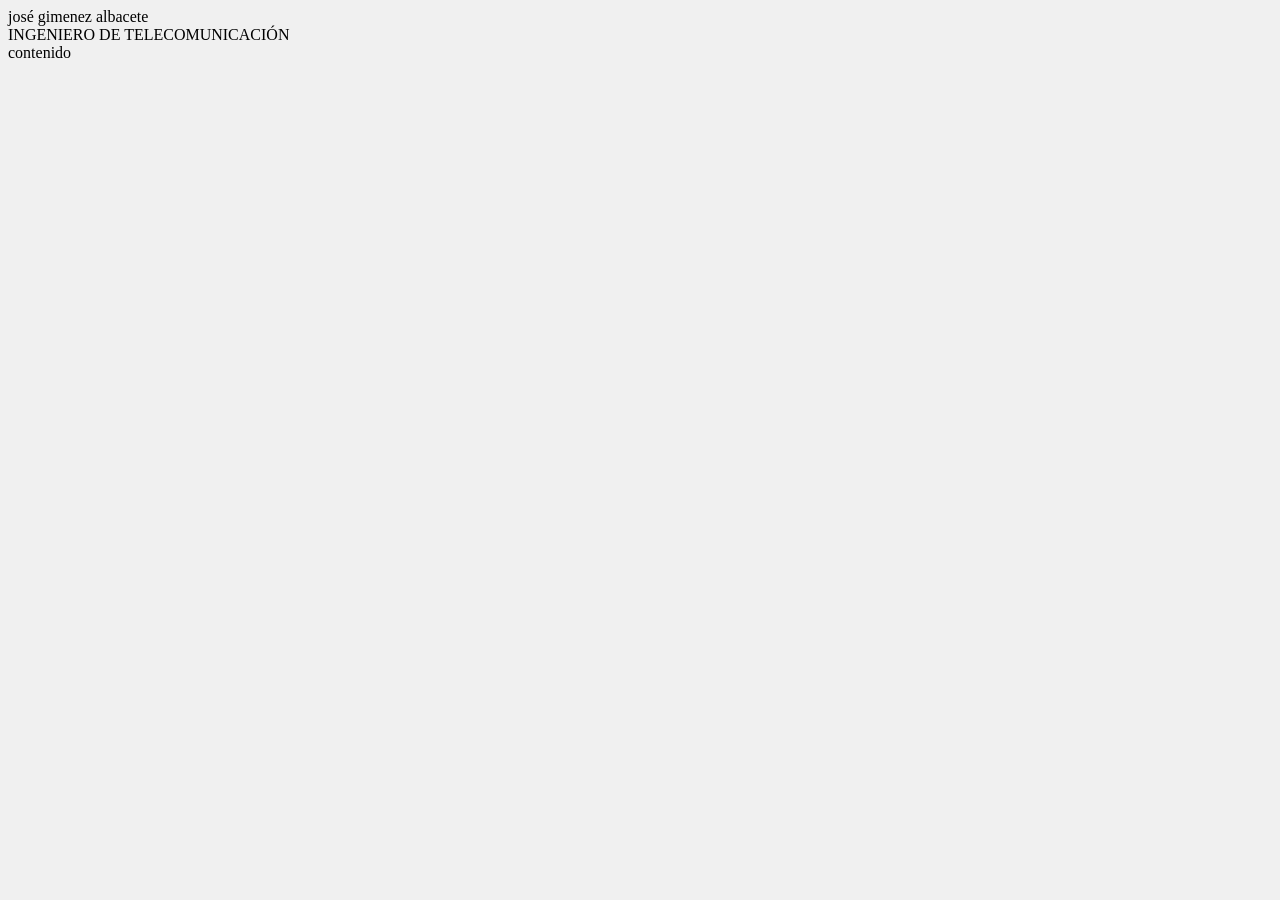
==== index.html @ 93f76248 "Update index.html" ====
<html>
<head>
  <title>página personal de josé giménez albacete</title>
  <link rel="stylesheet" href="webstyle.css">
  <meta charset="UTF-8">
  <meta name="keywords" content="jose gimenez, jgimenez">
  <meta name="description" content="página personal de josé giménez">
  <meta name="author" content="José Giménez Albacete">
  <meta http-equiv="refresh" content="60">
  <meta name="viewport" content="width=device-width, initial-scale=1.0>
  <base href="https://jgimenezalbacete.github.io/" target="_blank">
</head>
  
<body class="bdmain">
  <div class="nombre">josé gimenez albacete</div>
  <div class="profesion">INGENIERO DE TELECOMUNICACIÓN</div>
  <div class="parrafo">contenido</div>
</body>


</html>
---- webstyle.css ----
body {
  background-color: #f0f0f0;
}
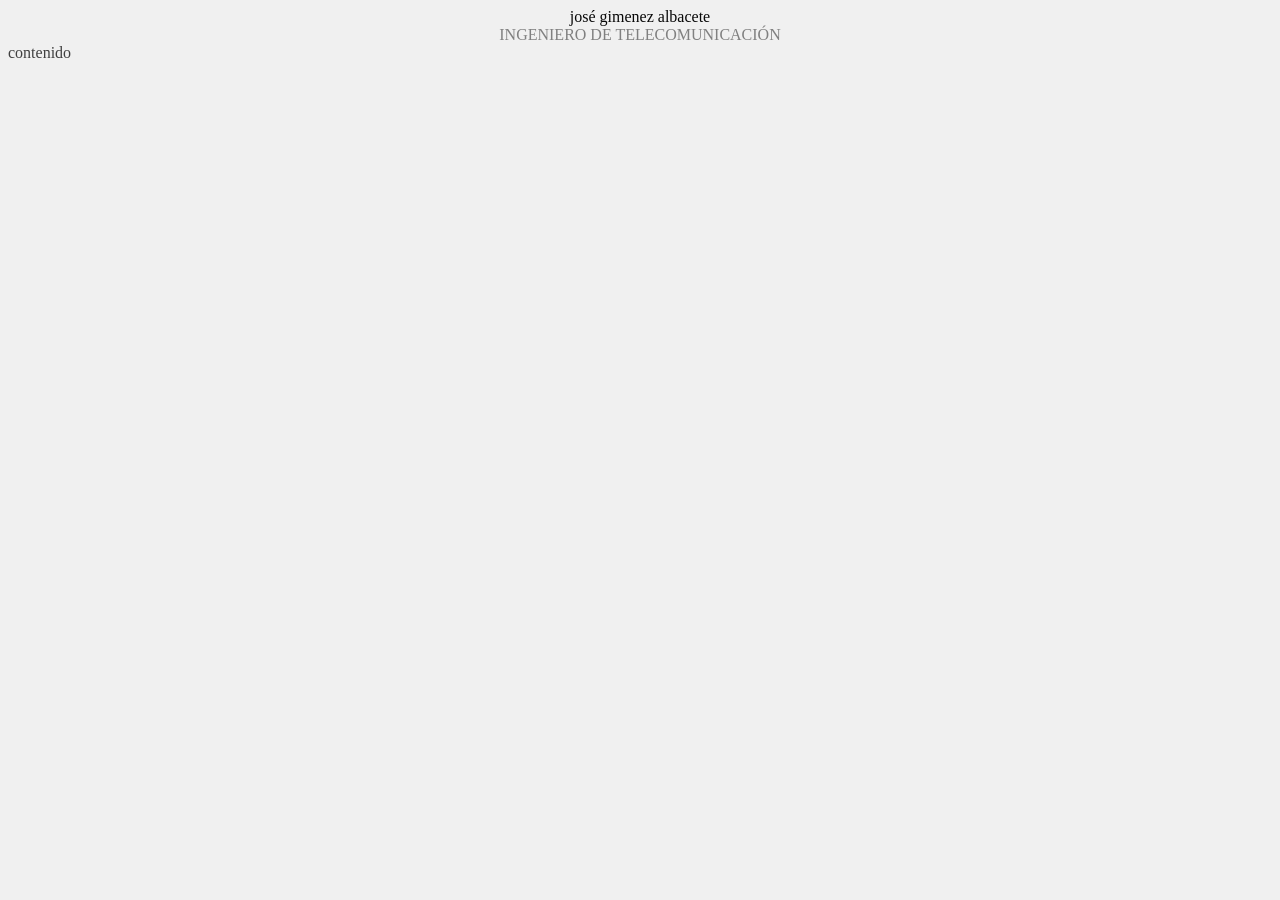
==== commit 535df3f7: "Update index.html" ====
--- a/index.html
+++ b/index.html
@@ -6,7 +6,7 @@
   <meta name="keywords" content="jose gimenez, jgimenez">
   <meta name="description" content="página personal de josé giménez">
   <meta name="author" content="José Giménez Albacete">
-  <meta http-equiv="refresh" content="60">
+  <meta http-equiv="refresh" content="5">
   <meta name="viewport" content="width=device-width, initial-scale=1.0>
   <base href="https://jgimenezalbacete.github.io/" target="_blank">
 </head>
--- a/webstyle.css
+++ b/webstyle.css
@@ -1,3 +1,19 @@
-body {
-  background-color: #f0f0f0;
+.bdmain {
+  background-color: #F0F0F0;
+  margin: auto
+  width: 40%;
 }
+
+.nombre {
+  color: #080808;
+  text-align: center
+}
+
+.profesion {
+  color: #808080;
+  text-align: center
+}
+
+.parrafo {
+  color: #404040;
+}
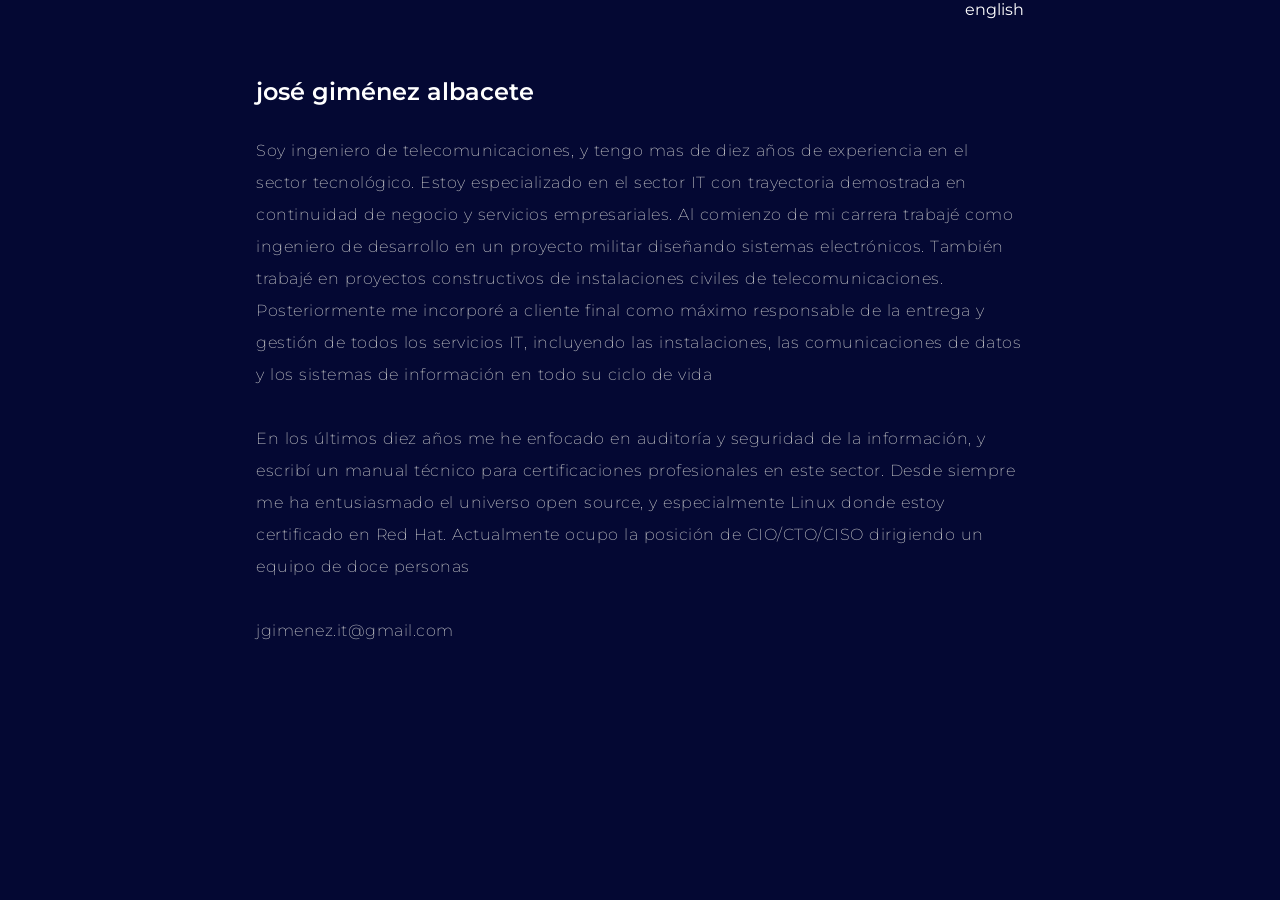
==== commit 59d19595: "Update index.html" ====
--- a/index.html
+++ b/index.html
@@ -2,19 +2,31 @@
 <head>
   <title>página personal de josé giménez albacete</title>
   <link rel="stylesheet" href="webstyle.css">
+  <link rel="stylesheet" href="https://fonts.googleapis.com/css?family=Montserrat|Saira|Roboto Flex">
   <meta charset="UTF-8">
   <meta name="keywords" content="jose gimenez, jgimenez">
   <meta name="description" content="página personal de josé giménez">
   <meta name="author" content="José Giménez Albacete">
-  <meta http-equiv="refresh" content="5">
+  <meta http-equiv="refresh" content="1">
   <meta name="viewport" content="width=device-width, initial-scale=1.0>
   <base href="https://jgimenezalbacete.github.io/" target="_blank">
 </head>
   
-<body class="bdmain">
-  <div class="nombre">josé gimenez albacete</div>
-  <div class="profesion">INGENIERO DE TELECOMUNICACIÓN</div>
-  <div class="parrafo">contenido</div>
+<body class="cuerpo">
+    
+  <div class="cabecera"><a href="./english.html">english</a></div>
+  
+  <div class="nombre"></br></br>josé giménez albacete</br></br></div>
+  
+  <div class="parrafo">Soy ingeniero de telecomunicaciones, y tengo  mas de diez años de experiencia en el sector tecnológico. Estoy especializado en el sector IT con trayectoria demostrada en continuidad de negocio y servicios empresariales. Al comienzo de mi carrera trabajé como ingeniero de desarrollo en un proyecto militar diseñando sistemas electrónicos. También trabajé en proyectos constructivos de instalaciones civiles de telecomunicaciones.
+  Posteriormente me incorporé a cliente final como máximo responsable de la entrega y gestión de todos los servicios IT, incluyendo las instalaciones, las comunicaciones de datos y los sistemas de información en todo su ciclo de vida
+  </br></br>En los últimos diez años me he enfocado en auditoría y seguridad de la información, y escribí un manual técnico para certificaciones profesionales en este sector. Desde siempre me ha entusiasmado el universo open source, y especialmente Linux donde estoy certificado en Red Hat. Actualmente ocupo la posición de CIO/CTO/CISO dirigiendo un equipo de doce personas
+  </br></br>jgimenez.it@gmail.com</div>
+
+  <div class="pie"></br></br>
+    <a href="#"></a>&nbsp;&nbsp;&nbsp;&nbsp;
+  </br></br></div>
+  
 </body>
 
 
--- a/webstyle.css
+++ b/webstyle.css
@@ -1,19 +1,53 @@
-.bdmain {
-  background-color: #F0F0F0;
-  margin: auto
-  width: 40%;
+.cuerpo {
+  background-color: #040833;
+  margin: auto;
+  width: 60%;
+  color: #FFFFFF;
+  text-align: left;
+  font-family: "Montserrat","Roboto Flex","Sans";
+  font-style: normal;
+  font-weight: 400;
 }
 
-.nombre {
-  color: #080808;
-  text-align: center
+.cabecera {
+  text-align: right;
 }
 
-.profesion {
-  color: #808080;
-  text-align: center
+.pie {
+  text-align: right;
+}
+
+
+a {
+  font-size:16px;
+  color: #FFFFFF;
+  text-decoration-line: none;
+}
+
+a:hover {
+  background-color: #D0D0D0;
+  color: #040833;
+}
+
+
+.nombre {
+  font-size:24px;
+  font-weight: 600;
+}
+
+.seccion {
+  font-size:16px;
+  font-weight: 400;
+  letter-spacing: 0.5px;
+  word-spacing: 1px;
+  line-height: 2;
 }
 
 .parrafo {
-  color: #404040;
+  color: #D0D0D0;
+  font-size:16px;
+  font-weight: 200;
+  letter-spacing: 0.5px;
+  word-spacing: 1px;
+  line-height: 2;
 }
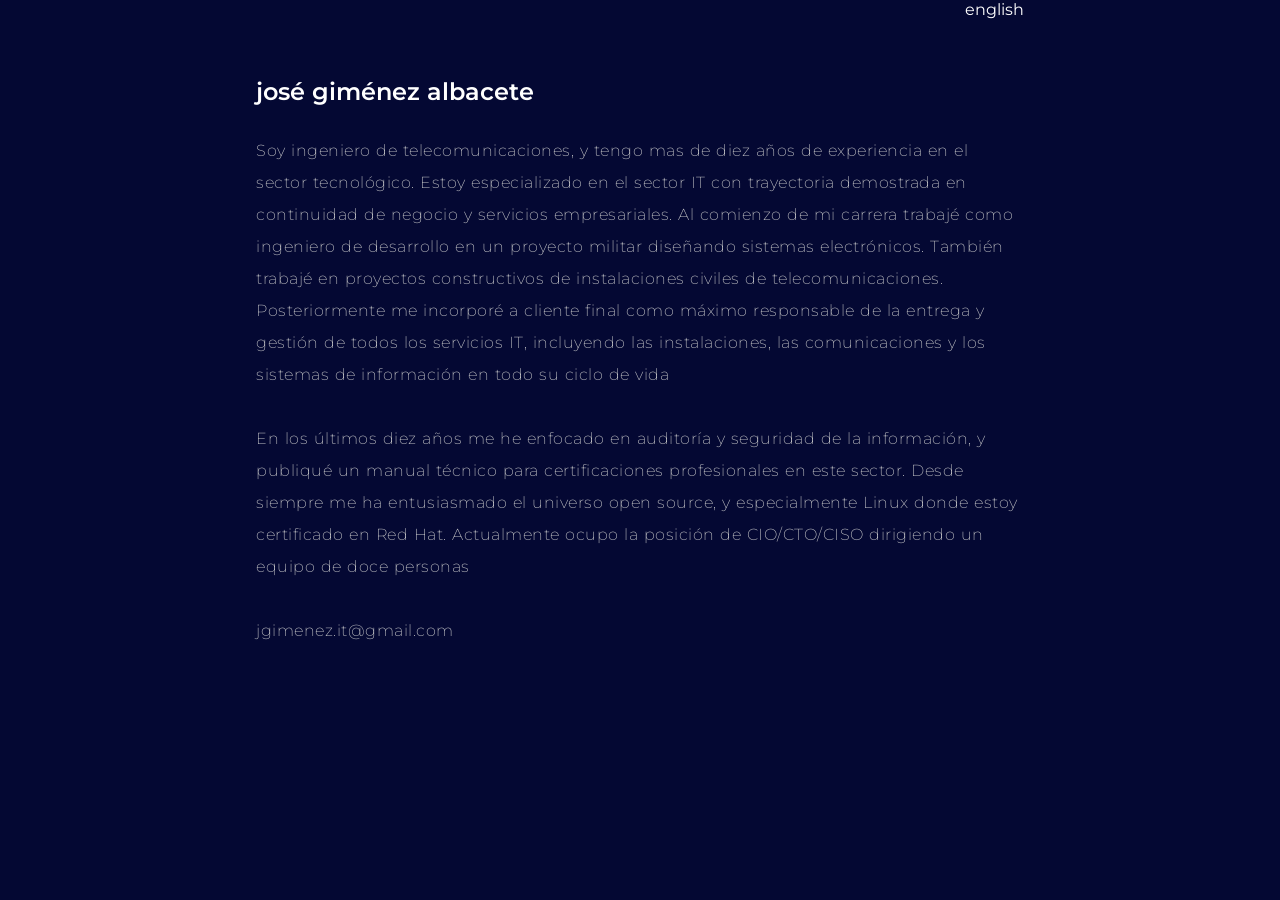
==== commit 9ee15a4d: "Update index.html" ====
--- a/index.html
+++ b/index.html
@@ -19,8 +19,8 @@
   <div class="nombre"></br></br>josé giménez albacete</br></br></div>
   
   <div class="parrafo">Soy ingeniero de telecomunicaciones, y tengo  mas de diez años de experiencia en el sector tecnológico. Estoy especializado en el sector IT con trayectoria demostrada en continuidad de negocio y servicios empresariales. Al comienzo de mi carrera trabajé como ingeniero de desarrollo en un proyecto militar diseñando sistemas electrónicos. También trabajé en proyectos constructivos de instalaciones civiles de telecomunicaciones.
-  Posteriormente me incorporé a cliente final como máximo responsable de la entrega y gestión de todos los servicios IT, incluyendo las instalaciones, las comunicaciones de datos y los sistemas de información en todo su ciclo de vida
-  </br></br>En los últimos diez años me he enfocado en auditoría y seguridad de la información, y escribí un manual técnico para certificaciones profesionales en este sector. Desde siempre me ha entusiasmado el universo open source, y especialmente Linux donde estoy certificado en Red Hat. Actualmente ocupo la posición de CIO/CTO/CISO dirigiendo un equipo de doce personas
+  Posteriormente me incorporé a cliente final como máximo responsable de la entrega y gestión de todos los servicios IT, incluyendo las instalaciones, las comunicaciones y los sistemas de información en todo su ciclo de vida
+  </br></br>En los últimos diez años me he enfocado en auditoría y seguridad de la información, y publiqué un manual técnico para certificaciones profesionales en este sector. Desde siempre me ha entusiasmado el universo open source, y especialmente Linux donde estoy certificado en Red Hat. Actualmente ocupo la posición de CIO/CTO/CISO dirigiendo un equipo de doce personas
   </br></br>jgimenez.it@gmail.com</div>
 
   <div class="pie"></br></br>
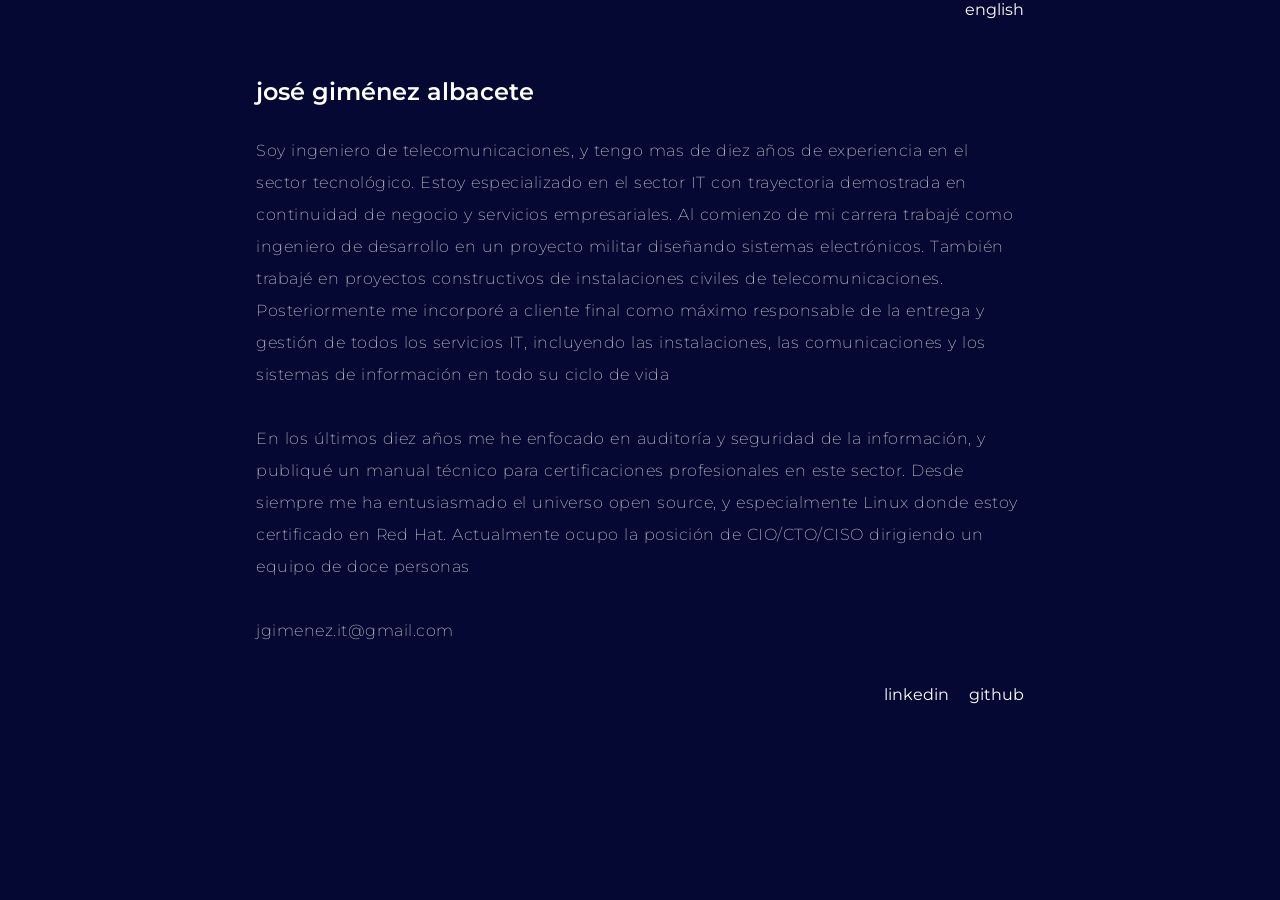
==== commit 1cdc0147: "Update index.html" ====
--- a/index.html
+++ b/index.html
@@ -7,7 +7,7 @@
   <meta name="keywords" content="jose gimenez, jgimenez">
   <meta name="description" content="página personal de josé giménez">
   <meta name="author" content="José Giménez Albacete">
-  <meta http-equiv="refresh" content="1">
+  <meta http-equiv="refresh" content="300">
   <meta name="viewport" content="width=device-width, initial-scale=1.0>
   <base href="https://jgimenezalbacete.github.io/" target="_blank">
 </head>
@@ -24,7 +24,8 @@
   </br></br>jgimenez.it@gmail.com</div>
 
   <div class="pie"></br></br>
-    <a href="#"></a>&nbsp;&nbsp;&nbsp;&nbsp;
+    <a href="https://www.linkedin.com/in/jose-gimenez-albacete">linkedin</a>&nbsp;&nbsp;&nbsp;&nbsp;
+    <a href="https://github.com/linux256/tomorrow/">github</a>
   </br></br></div>
   
 </body>
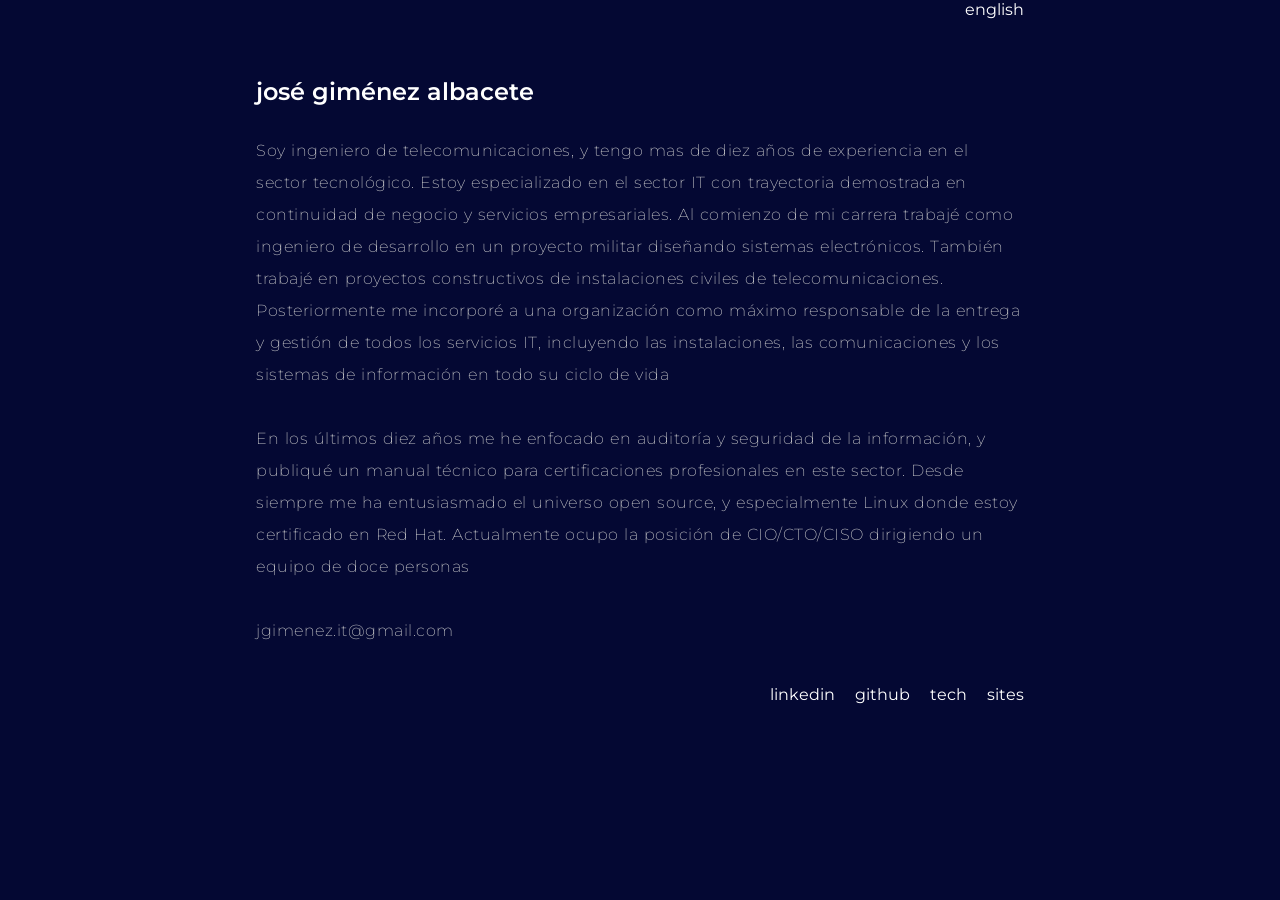
==== commit b2a2105c: "Update index.html" ====
--- a/index.html
+++ b/index.html
@@ -19,13 +19,15 @@
   <div class="nombre"></br></br>josé giménez albacete</br></br></div>
   
   <div class="parrafo">Soy ingeniero de telecomunicaciones, y tengo  mas de diez años de experiencia en el sector tecnológico. Estoy especializado en el sector IT con trayectoria demostrada en continuidad de negocio y servicios empresariales. Al comienzo de mi carrera trabajé como ingeniero de desarrollo en un proyecto militar diseñando sistemas electrónicos. También trabajé en proyectos constructivos de instalaciones civiles de telecomunicaciones.
-  Posteriormente me incorporé a cliente final como máximo responsable de la entrega y gestión de todos los servicios IT, incluyendo las instalaciones, las comunicaciones y los sistemas de información en todo su ciclo de vida
+  Posteriormente me incorporé a una organización como máximo responsable de la entrega y gestión de todos los servicios IT, incluyendo las instalaciones, las comunicaciones y los sistemas de información en todo su ciclo de vida
   </br></br>En los últimos diez años me he enfocado en auditoría y seguridad de la información, y publiqué un manual técnico para certificaciones profesionales en este sector. Desde siempre me ha entusiasmado el universo open source, y especialmente Linux donde estoy certificado en Red Hat. Actualmente ocupo la posición de CIO/CTO/CISO dirigiendo un equipo de doce personas
   </br></br>jgimenez.it@gmail.com</div>
 
   <div class="pie"></br></br>
     <a href="https://www.linkedin.com/in/jose-gimenez-albacete">linkedin</a>&nbsp;&nbsp;&nbsp;&nbsp;
-    <a href="https://github.com/linux256/tomorrow/">github</a>
+    <a href="https://github.com/linux256/tomorrow/">github</a>&nbsp;&nbsp;&nbsp;&nbsp;
+    <a href="./tech.html">tech</a>&nbsp;&nbsp;&nbsp;&nbsp;
+    <a href="./sites.html">sites</a>
   </br></br></div>
   
 </body>
